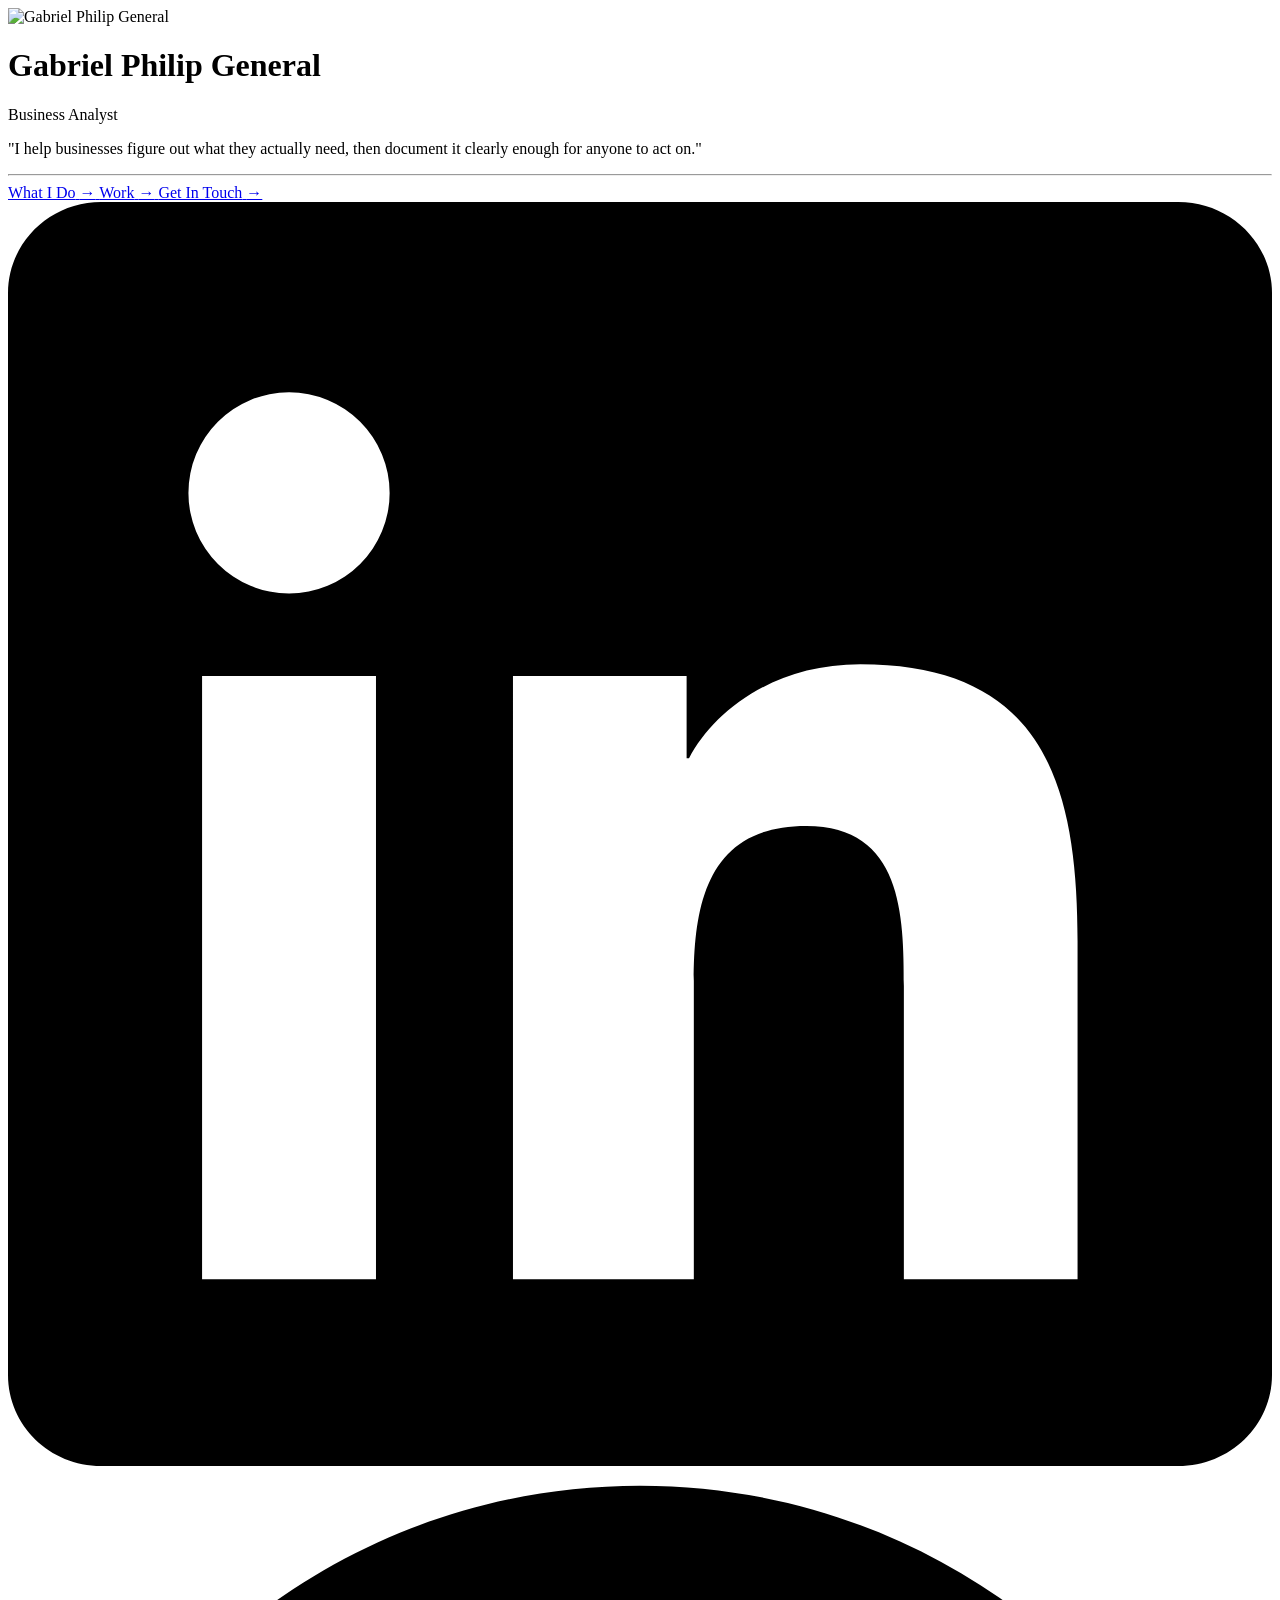
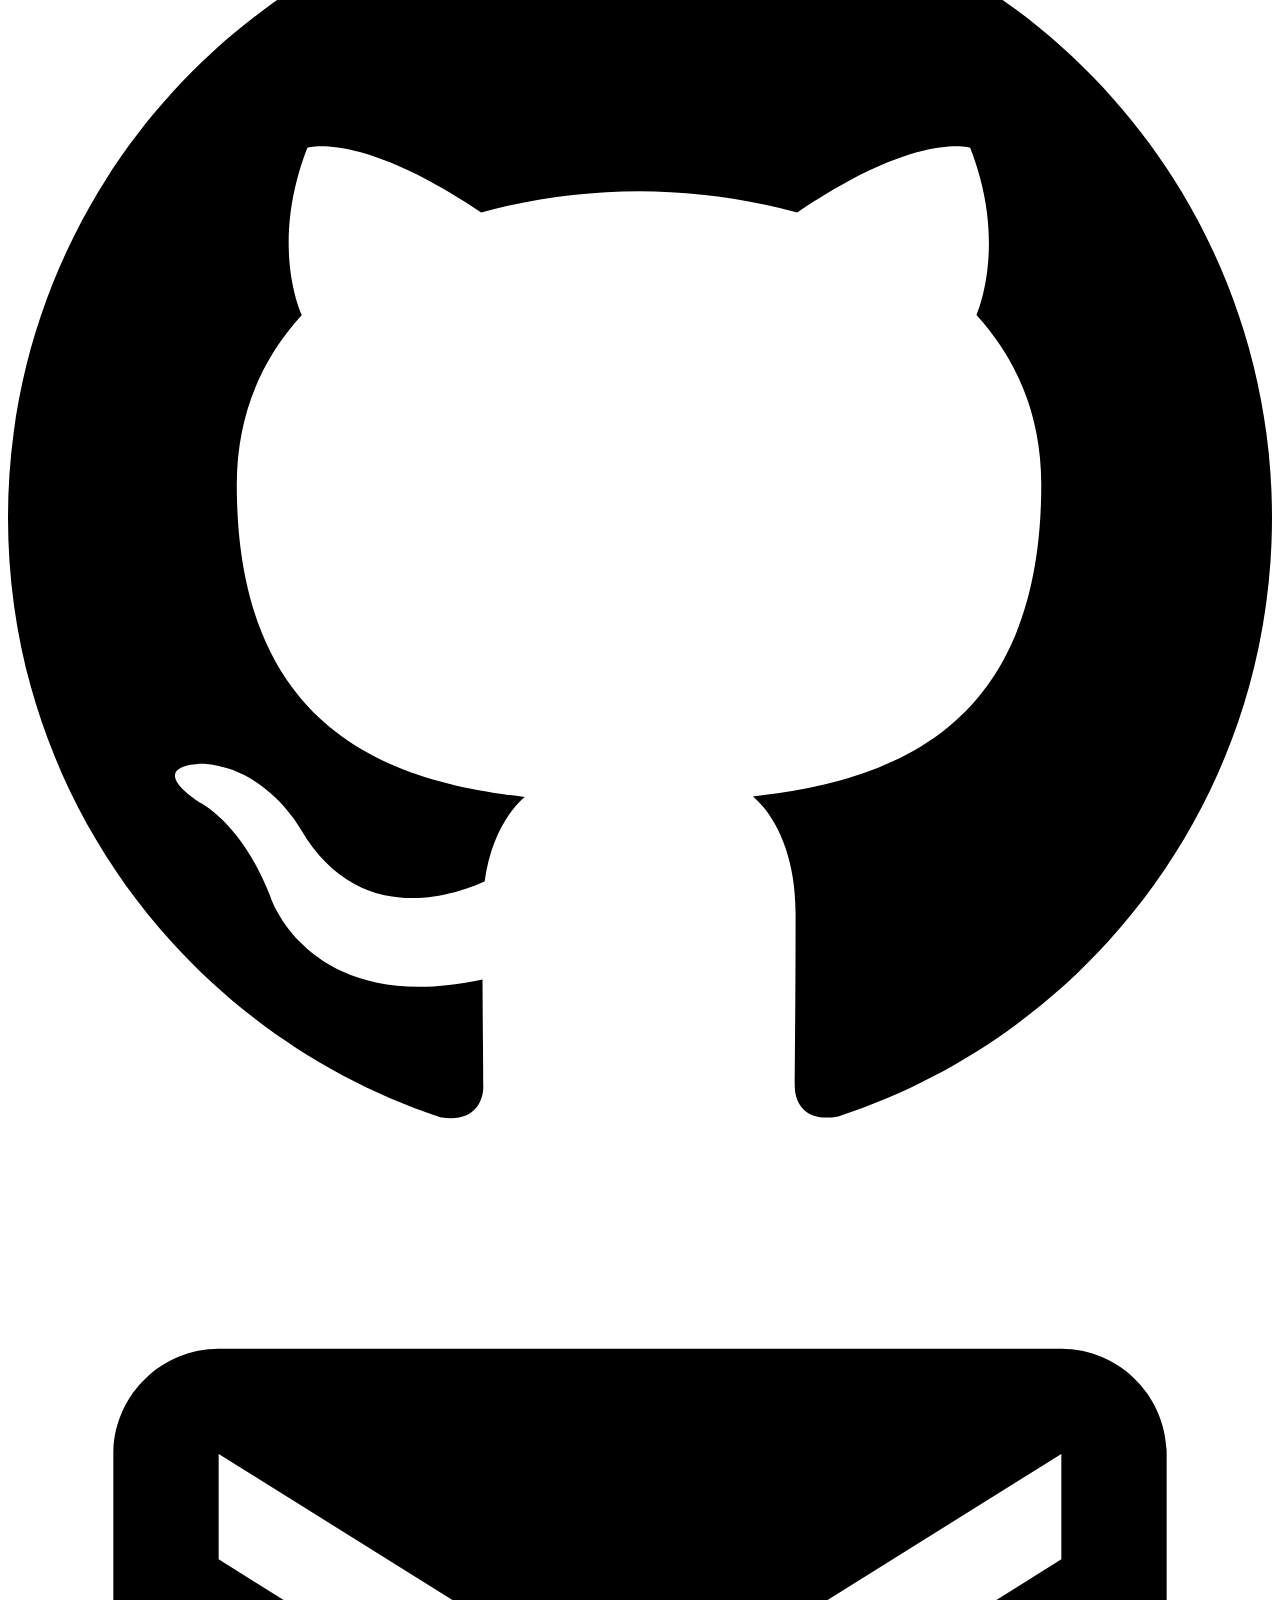
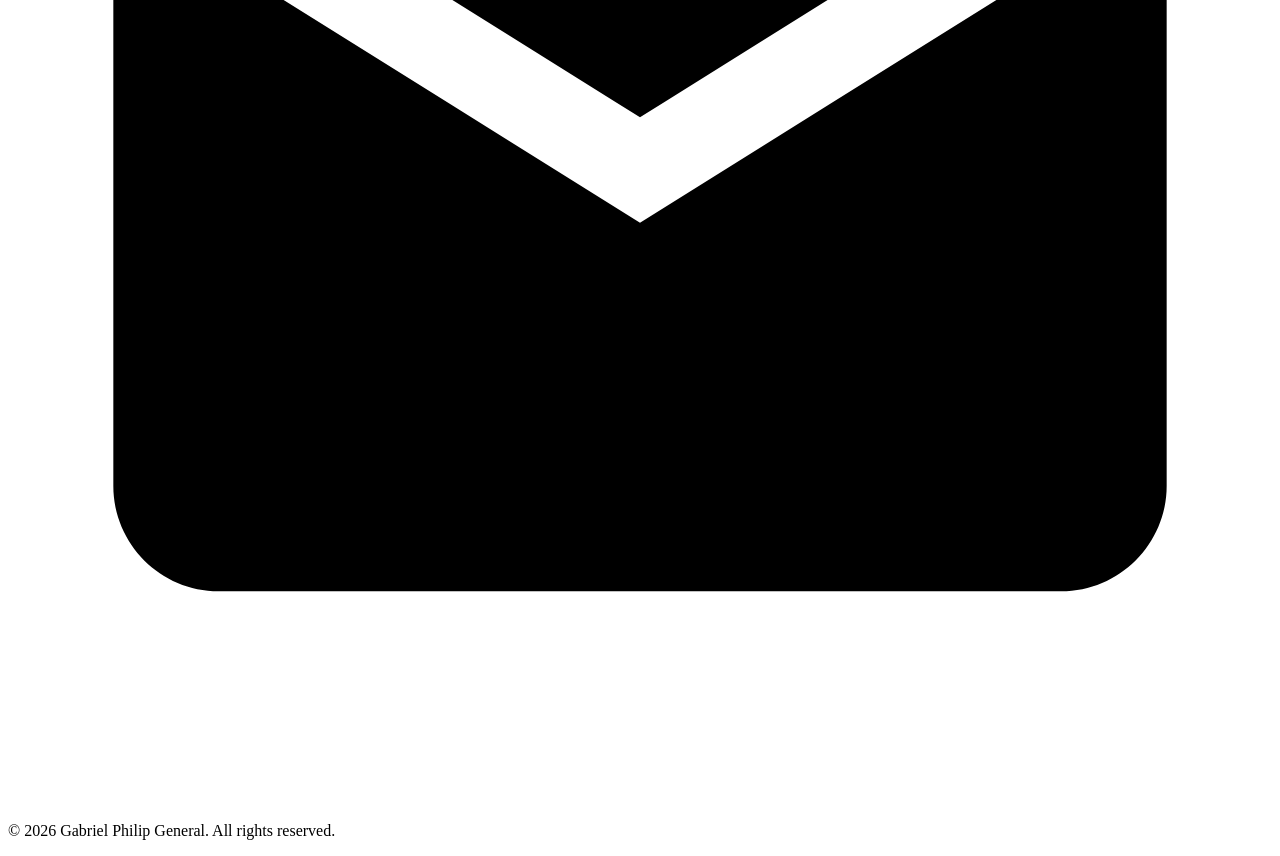
==== index.html @ 2a5e3ab5 "Update index.html" ====
<!doctype html>
<!-- Tells the browser: "This is a modern HTML5 page." Always the first line. -->

<html lang="en">
  <!-- lang="en" helps screen readers and search engines know the page language. -->

  <head>
    <!-- Everything in <head> is invisible to the user but important for the browser. -->

    <meta charset="UTF-8" />
    <!-- Makes sure special characters (like & or ©) display correctly. -->

    <meta name="viewport" content="width=device-width, initial-scale=1.0" />
    <!-- This is the key to mobile optimization. Without it, phones zoom out and
       show a shrunken desktop version. This tells the browser: match the screen width. -->

    <title>Gab Webfolio</title>
    <!-- What appears on the browser tab. -->

    <!-- FAVICON: the small icon on the browser tab next to your title.
       Place your icon file in the same folder as index.html.
       Recommended size: 32x32px or 64x64px.
       Free tools to make one: favicon.io or realfavicongenerator.net
       If using a .ico file instead, change type to "image/x-icon" and href to "favicon.ico" -->
    <link
      rel="icon"
      type="image/png"
      href="favicon_node/favicon-32x32.png"
    />

    <!-- PERFORMANCE: preconnect tells the browser to open a connection to Google's
       font servers early — before it even starts downloading the fonts.
       This shaves off a chunk of load time on first visit.
       crossorigin is required on the second one because fonts are loaded
       from a different subdomain (gstatic vs googleapis). -->
    <link rel="preconnect" href="https://fonts.googleapis.com" />
    <link rel="preconnect" href="https://fonts.gstatic.com" crossorigin />

    <!-- Google Fonts: loads two fonts from the web.
       DM Mono  → used for name, role, and links (precise, technical)
       DM Sans  → used for the bio (warmer, more readable)
       display=swap means the browser shows text in a fallback font immediately
       while the custom font loads, instead of showing nothing. -->
    <link
      href="https://fonts.googleapis.com/css2?family=DM+Mono:wght@300;400;500&family=DM+Sans:wght@300;400;500&display=swap"
      rel="stylesheet"
    />

    <!-- Links this HTML file to our stylesheet. The browser reads this
       and applies all the visual styles from style.css. -->
    <link rel="stylesheet" href="style.css" />
  </head>

  <body>
    <!-- .page is the full-screen wrapper. It centers the card
       both vertically and horizontally using Flexbox (see style.css). -->
    <div class="page">
      <!-- .card is the white/gray box that holds all the content. -->
      <div class="card">
        <!-- AVATAR -->
        <!-- Replace "your-photo.jpg" with your actual photo filename.
           The photo should be in the same folder as this index.html file. -->
        <div class="avatar-wrap">
          <img
            class="avatar"
            src="images/general-headshot.webp"
            fetchpriority="high"
            alt="Gabriel Philip General"
          />
        </div>

        <!-- IDENTITY -->
        <h1 class="name">Gabriel Philip General</h1>
        <p class="role">Business Analyst</p>
        <!-- Note: &amp; is how you write "&" in HTML so the browser doesn't misread it. -->

        <!-- BIO -->
        <p class="bio">
          "I help businesses figure out what they actually need, then document it clearly enough for anyone to act on."
        </p>

        <!-- Horizontal line used as a visual separator between bio and links. -->
        <hr class="divider" />

        <!-- NAV LINKS -->
        <!-- <nav> is a semantic HTML tag. It tells the browser (and screen readers)
           that these are navigation links — not just random text.
           target="_blank" opens the link in a new tab.
           rel="noopener noreferrer" is a security best practice — always pair
           it with target="_blank" to prevent the new tab from accessing your page. -->
        <nav class="nav">
          <a href="what-i-do.html" class="nav-link">
            <span>What I Do</span>
            <span class="arrow">→</span>
          </a>
          <a
            href="https://www.notion.so/gabgeneral/Inside-the-Process-34de05f6a1698034b65dfde21565fe50?source=copy_link" target="_blank" rel="noopener noreferrer"
            class="nav-link"
          >
            <span>Work</span>
            <span class="arrow">→</span>
          </a>
          <a href="https://tally.so/r/D4EY4N" rel="noopener noreferrer" class="nav-link">
            <span>Get In Touch</span>
            <span class="arrow">→</span>
          </a>
        </nav>

        <!-- SOCIAL ICONS -->
        <!-- Each icon is an SVG (Scalable Vector Graphic) — basically a mini drawing
           made of code. They scale perfectly on any screen size without blurring.
           aria-label makes them accessible to screen readers. -->
        <div class="socials">
          <a
            href="https://www.linkedin.com/in/gab-general/"
            class="social-link"
            aria-label="LinkedIn"
            target="_blank"
            alt="LinkedIn button"
            rel="noopener noreferrer"
          >
            <svg viewBox="0 0 24 24" xmlns="http://www.w3.org/2000/svg">
              <path
                d="M20.447 20.452H17.01v-5.569c0-1.327-.024-3.037-1.852-3.037-1.853 0-2.136 1.445-2.136 2.939v5.667H9.588V9h3.297v1.561h.046c.459-.869 1.58-1.784 3.253-1.784 3.481 0 4.124 2.291 4.124 5.269v6.406zM5.337 7.433a1.91 1.91 0 1 1 0-3.82 1.91 1.91 0 0 1 0 3.82zm1.65 13.019H3.685V9h3.302v11.452zM22.225 0H1.771C.792 0 0 .774 0 1.729v20.542C0 23.227.792 24 1.771 24h20.451C23.2 24 24 23.227 24 22.271V1.729C24 .774 23.2 0 22.222 0h.003z"
              />
            </svg>
          </a>

          <a
            href="https://github.com/gab-in-tech"
            class="social-link"
            aria-label="GitHub"
            target="_blank"
            alt="GitHub button"
            rel="noopener noreferrer"
          >
            <svg viewBox="0 0 24 24" xmlns="http://www.w3.org/2000/svg">
              <path
                d="M12 .297c-6.63 0-12 5.373-12 12 0 5.303 3.438 9.8 8.205 11.385.6.113.82-.258.82-.577 0-.285-.01-1.04-.015-2.04-3.338.724-4.042-1.61-4.042-1.61C4.422 18.07 3.633 17.7 3.633 17.7c-1.087-.744.084-.729.084-.729 1.205.084 1.838 1.236 1.838 1.236 1.07 1.835 2.809 1.305 3.495.998.108-.776.417-1.305.76-1.605-2.665-.3-5.466-1.332-5.466-5.93 0-1.31.465-2.38 1.235-3.22-.135-.303-.54-1.523.105-3.176 0 0 1.005-.322 3.3 1.23.96-.267 1.98-.399 3-.405 1.02.006 2.04.138 3 .405 2.28-1.552 3.285-1.23 3.285-1.23.645 1.653.24 2.873.12 3.176.765.84 1.23 1.91 1.23 3.22 0 4.61-2.805 5.625-5.475 5.92.42.36.81 1.096.81 2.22 0 1.606-.015 2.896-.015 3.286 0 .315.21.69.825.57C20.565 22.092 24 17.592 24 12.297c0-6.627-5.373-12-12-12"
              />
            </svg>
          </a>

          <a
            href="mailto:gabxgeneral@gmail.com"
            class="social-link"
            aria-label="Email"
            alt="Email button"
          >
            <svg viewBox="0 0 24 24" xmlns="http://www.w3.org/2000/svg">
              <path
                d="M20 4H4C2.9 4 2 4.9 2 6v12c0 1.1.9 2 2 2h16c1.1 0 2-.9 2-2V6c0-1.1-.9-2-2-2zm0 4-8 5-8-5V6l8 5 8-5v2z"
              />
            </svg>
          </a>
        </div>

        <!-- FOOTER -->
        <p class="footer">
          © 2026 Gabriel Philip General. All rights reserved.
        </p>
      </div>
      <!-- end .card -->
    </div>
    <!-- end .page -->
  </body>
</html>
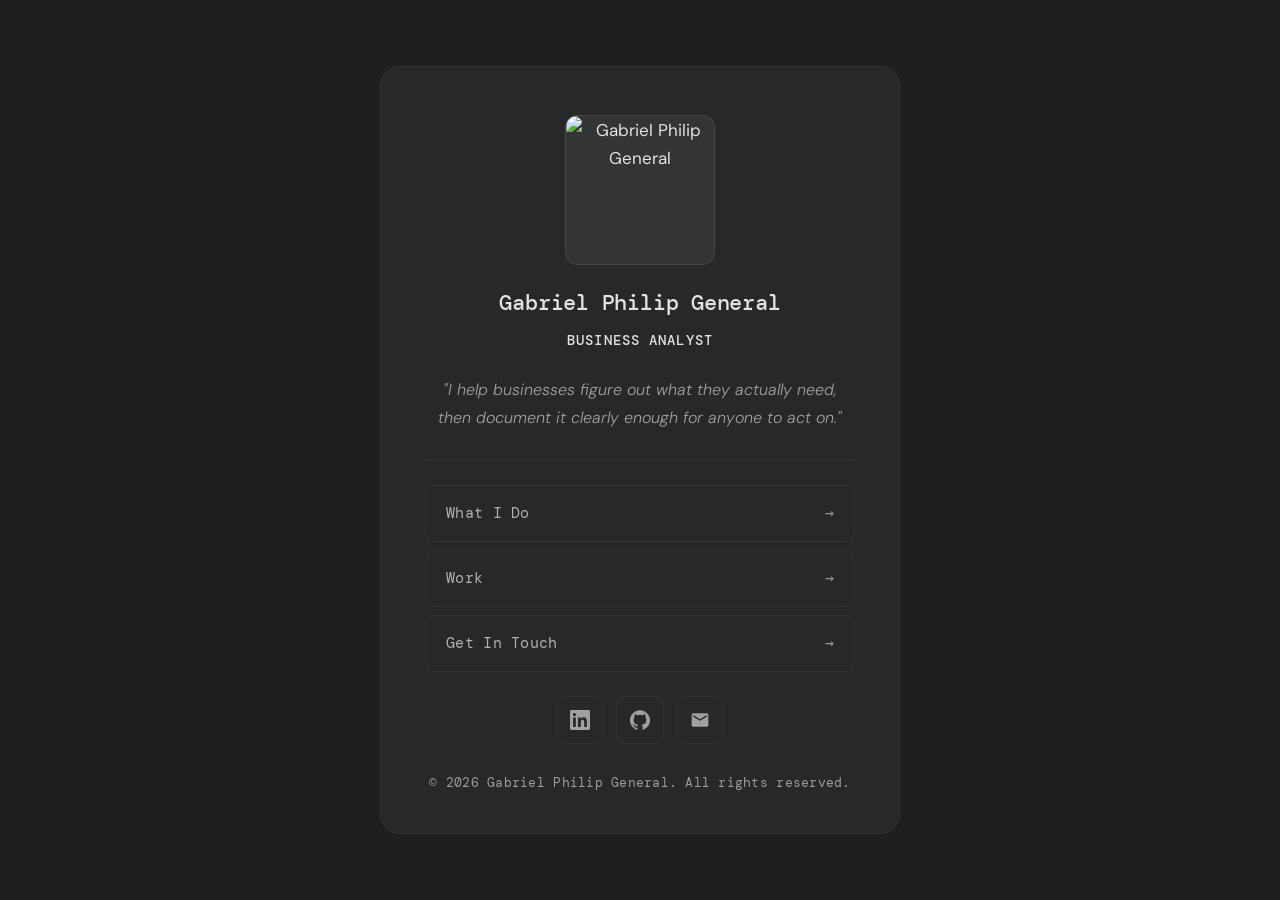
==== commit d9631a53: "Add files via upload" ====
--- a/index.html
+++ b/index.html
@@ -1,167 +1,102 @@
 <!doctype html>
-<!-- Tells the browser: "This is a modern HTML5 page." Always the first line. -->
+<html lang="en">
+<head>
+  <meta charset="utf-8" />
+  <meta name="viewport" content="width=device-width, initial-scale=1" />
+  <title>Gabriel Philip General | Business Analyst</title>
+  <meta name="description" content="Gabriel Philip General is a Business Analyst who helps businesses figure out what they need, then documents it clearly enough for anyone to act on." />
+  <link rel="canonical" href="https://gab-webfolio.pages.dev/" />
+  <meta name="color-scheme" content="dark" />
+  <meta name="theme-color" content="#1e1f20" />
 
-<html lang="en">
-  <!-- lang="en" helps screen readers and search engines know the page language. -->
+  <!-- Open Graph: the preview card shown when the link is shared -->
+  <meta property="og:type" content="website" />
+  <meta property="og:url" content="https://gab-webfolio.pages.dev/" />
+  <meta property="og:title" content="Gabriel Philip General | Business Analyst" />
+  <meta property="og:description" content="Helping businesses figure out what they need, then documenting it clearly enough for anyone to act on." />
+  <meta property="og:image" content="https://gab-webfolio.pages.dev/images/og-card.png" />
+  <meta property="og:image:alt" content="Gabriel Philip General, Business Analyst" />
+  <meta name="twitter:card" content="summary_large_image" />
 
-  <head>
-    <!-- Everything in <head> is invisible to the user but important for the browser. -->
+  <link rel="icon" type="image/png" sizes="32x32" href="favicon_node/favicon-32x32.png" />
+  <link rel="icon" type="image/png" sizes="16x16" href="favicon_node/favicon-16x16.png" />
+  <link rel="apple-touch-icon" sizes="180x180" href="favicon_node/apple-touch-icon.png" />
+  <link rel="manifest" href="favicon_node/site.webmanifest" />
 
-    <meta charset="UTF-8" />
-    <!-- Makes sure special characters (like & or ©) display correctly. -->
+  <link rel="preconnect" href="https://fonts.googleapis.com" />
+  <link rel="preconnect" href="https://fonts.gstatic.com" crossorigin />
+  <link href="https://fonts.googleapis.com/css2?family=DM+Mono:wght@400;500&family=DM+Sans:wght@300;400;500&display=swap" rel="stylesheet" />
+  <link rel="stylesheet" href="base.css" />
+  <link rel="stylesheet" href="style.css" />
 
-    <meta name="viewport" content="width=device-width, initial-scale=1.0" />
-    <!-- This is the key to mobile optimization. Without it, phones zoom out and
-       show a shrunken desktop version. This tells the browser: match the screen width. -->
+  <!-- Structured data: lets search engines and AI tools read who you are without guessing -->
+  <script type="application/ld+json">
+    {
+      "@context": "https://schema.org",
+      "@type": "Person",
+      "name": "Gabriel Philip General",
+      "jobTitle": "Business Analyst",
+      "url": "https://gab-webfolio.pages.dev/",
+      "sameAs": [
+        "https://www.linkedin.com/in/gab-general/",
+        "https://github.com/gab-in-tech"
+      ]
+    }
+  </script>
+</head>
+<body>
+  <main class="page">
+    <div class="card">
+      <div class="avatar-wrap">
+        <img class="avatar" src="images/general-headshot.webp" width="150" height="150" fetchpriority="high" alt="Gabriel Philip General" />
+      </div>
 
-    <title>Gab Webfolio</title>
-    <!-- What appears on the browser tab. -->
+      <h1 class="name">Gabriel Philip General</h1>
+      <p class="role">Business Analyst</p>
 
-    <!-- FAVICON: the small icon on the browser tab next to your title.
-       Place your icon file in the same folder as index.html.
-       Recommended size: 32x32px or 64x64px.
-       Free tools to make one: favicon.io or realfavicongenerator.net
-       If using a .ico file instead, change type to "image/x-icon" and href to "favicon.ico" -->
-    <link
-      rel="icon"
-      type="image/png"
-      href="favicon_node/favicon-32x32.png"
-    />
+      <p class="bio">
+        "I help businesses figure out what they actually need, then document it clearly enough for anyone to act on."
+      </p>
 
-    <!-- PERFORMANCE: preconnect tells the browser to open a connection to Google's
-       font servers early — before it even starts downloading the fonts.
-       This shaves off a chunk of load time on first visit.
-       crossorigin is required on the second one because fonts are loaded
-       from a different subdomain (gstatic vs googleapis). -->
-    <link rel="preconnect" href="https://fonts.googleapis.com" />
-    <link rel="preconnect" href="https://fonts.gstatic.com" crossorigin />
+      <hr class="divider" />
 
-    <!-- Google Fonts: loads two fonts from the web.
-       DM Mono  → used for name, role, and links (precise, technical)
-       DM Sans  → used for the bio (warmer, more readable)
-       display=swap means the browser shows text in a fallback font immediately
-       while the custom font loads, instead of showing nothing. -->
-    <link
-      href="https://fonts.googleapis.com/css2?family=DM+Mono:wght@300;400;500&family=DM+Sans:wght@300;400;500&display=swap"
-      rel="stylesheet"
-    />
+      <!-- target="_blank" always pairs with rel="noopener noreferrer" -->
+      <nav class="nav">
+        <a href="what-i-do.html" class="nav-link">
+          <span>What I Do</span>
+          <span class="arrow" aria-hidden="true">&rarr;</span>
+        </a>
+        <a href="https://www.notion.so/gabgeneral/Inside-the-Process-34de05f6a1698034b65dfde21565fe50?source=copy_link" target="_blank" rel="noopener noreferrer" class="nav-link">
+          <span>Work</span>
+          <span class="arrow" aria-hidden="true">&rarr;</span>
+        </a>
+        <a href="https://tally.so/r/D4EY4N" class="nav-link">
+          <span>Get In Touch</span>
+          <span class="arrow" aria-hidden="true">&rarr;</span>
+        </a>
+      </nav>
 
-    <!-- Links this HTML file to our stylesheet. The browser reads this
-       and applies all the visual styles from style.css. -->
-    <link rel="stylesheet" href="style.css" />
-  </head>
+      <!-- Icons are inline SVG. The link carries the accessible name, so the SVG is hidden from screen readers. -->
+      <div class="socials">
+        <a href="https://www.linkedin.com/in/gab-general/" class="social-link" aria-label="LinkedIn" target="_blank" rel="noopener noreferrer">
+          <svg viewBox="0 0 24 24" xmlns="http://www.w3.org/2000/svg" aria-hidden="true" focusable="false">
+            <path d="M20.447 20.452H17.01v-5.569c0-1.327-.024-3.037-1.852-3.037-1.853 0-2.136 1.445-2.136 2.939v5.667H9.588V9h3.297v1.561h.046c.459-.869 1.58-1.784 3.253-1.784 3.481 0 4.124 2.291 4.124 5.269v6.406zM5.337 7.433a1.91 1.91 0 1 1 0-3.82 1.91 1.91 0 0 1 0 3.82zm1.65 13.019H3.685V9h3.302v11.452zM22.225 0H1.771C.792 0 0 .774 0 1.729v20.542C0 23.227.792 24 1.771 24h20.451C23.2 24 24 23.227 24 22.271V1.729C24 .774 23.2 0 22.222 0h.003z" />
+          </svg>
+        </a>
+        <a href="https://github.com/gab-in-tech" class="social-link" aria-label="GitHub" target="_blank" rel="noopener noreferrer">
+          <svg viewBox="0 0 24 24" xmlns="http://www.w3.org/2000/svg" aria-hidden="true" focusable="false">
+            <path d="M12 .297c-6.63 0-12 5.373-12 12 0 5.303 3.438 9.8 8.205 11.385.6.113.82-.258.82-.577 0-.285-.01-1.04-.015-2.04-3.338.724-4.042-1.61-4.042-1.61C4.422 18.07 3.633 17.7 3.633 17.7c-1.087-.744.084-.729.084-.729 1.205.084 1.838 1.236 1.838 1.236 1.07 1.835 2.809 1.305 3.495.998.108-.776.417-1.305.76-1.605-2.665-.3-5.466-1.332-5.466-5.93 0-1.31.465-2.38 1.235-3.22-.135-.303-.54-1.523.105-3.176 0 0 1.005-.322 3.3 1.23.96-.267 1.98-.399 3-.405 1.02.006 2.04.138 3 .405 2.28-1.552 3.285-1.23 3.285-1.23.645 1.653.24 2.873.12 3.176.765.84 1.23 1.91 1.23 3.22 0 4.61-2.805 5.625-5.475 5.92.42.36.81 1.096.81 2.22 0 1.606-.015 2.896-.015 3.286 0 .315.21.69.825.57C20.565 22.092 24 17.592 24 12.297c0-6.627-5.373-12-12-12" />
+          </svg>
+        </a>
+        <a href="mailto:gabxgeneral@gmail.com" class="social-link" aria-label="Email">
+          <svg viewBox="0 0 24 24" xmlns="http://www.w3.org/2000/svg" aria-hidden="true" focusable="false">
+            <path d="M20 4H4C2.9 4 2 4.9 2 6v12c0 1.1.9 2 2 2h16c1.1 0 2-.9 2-2V6c0-1.1-.9-2-2-2zm0 4-8 5-8-5V6l8 5 8-5v2z" />
+          </svg>
+        </a>
+      </div>
 
-  <body>
-    <!-- .page is the full-screen wrapper. It centers the card
-       both vertically and horizontally using Flexbox (see style.css). -->
-    <div class="page">
-      <!-- .card is the white/gray box that holds all the content. -->
-      <div class="card">
-        <!-- AVATAR -->
-        <!-- Replace "your-photo.jpg" with your actual photo filename.
-           The photo should be in the same folder as this index.html file. -->
-        <div class="avatar-wrap">
-          <img
-            class="avatar"
-            src="images/general-headshot.webp"
-            fetchpriority="high"
-            alt="Gabriel Philip General"
-          />
-        </div>
-
-        <!-- IDENTITY -->
-        <h1 class="name">Gabriel Philip General</h1>
-        <p class="role">Business Analyst</p>
-        <!-- Note: &amp; is how you write "&" in HTML so the browser doesn't misread it. -->
-
-        <!-- BIO -->
-        <p class="bio">
-          "I help businesses figure out what they actually need, then document it clearly enough for anyone to act on."
-        </p>
-
-        <!-- Horizontal line used as a visual separator between bio and links. -->
-        <hr class="divider" />
-
-        <!-- NAV LINKS -->
-        <!-- <nav> is a semantic HTML tag. It tells the browser (and screen readers)
-           that these are navigation links — not just random text.
-           target="_blank" opens the link in a new tab.
-           rel="noopener noreferrer" is a security best practice — always pair
-           it with target="_blank" to prevent the new tab from accessing your page. -->
-        <nav class="nav">
-          <a href="what-i-do.html" class="nav-link">
-            <span>What I Do</span>
-            <span class="arrow">→</span>
-          </a>
-          <a
-            href="https://www.notion.so/gabgeneral/Inside-the-Process-34de05f6a1698034b65dfde21565fe50?source=copy_link" target="_blank" rel="noopener noreferrer"
-            class="nav-link"
-          >
-            <span>Work</span>
-            <span class="arrow">→</span>
-          </a>
-          <a href="https://tally.so/r/D4EY4N" rel="noopener noreferrer" class="nav-link">
-            <span>Get In Touch</span>
-            <span class="arrow">→</span>
-          </a>
-        </nav>
-
-        <!-- SOCIAL ICONS -->
-        <!-- Each icon is an SVG (Scalable Vector Graphic) — basically a mini drawing
-           made of code. They scale perfectly on any screen size without blurring.
-           aria-label makes them accessible to screen readers. -->
-        <div class="socials">
-          <a
-            href="https://www.linkedin.com/in/gab-general/"
-            class="social-link"
-            aria-label="LinkedIn"
-            target="_blank"
-            alt="LinkedIn button"
-            rel="noopener noreferrer"
-          >
-            <svg viewBox="0 0 24 24" xmlns="http://www.w3.org/2000/svg">
-              <path
-                d="M20.447 20.452H17.01v-5.569c0-1.327-.024-3.037-1.852-3.037-1.853 0-2.136 1.445-2.136 2.939v5.667H9.588V9h3.297v1.561h.046c.459-.869 1.58-1.784 3.253-1.784 3.481 0 4.124 2.291 4.124 5.269v6.406zM5.337 7.433a1.91 1.91 0 1 1 0-3.82 1.91 1.91 0 0 1 0 3.82zm1.65 13.019H3.685V9h3.302v11.452zM22.225 0H1.771C.792 0 0 .774 0 1.729v20.542C0 23.227.792 24 1.771 24h20.451C23.2 24 24 23.227 24 22.271V1.729C24 .774 23.2 0 22.222 0h.003z"
-              />
-            </svg>
-          </a>
-
-          <a
-            href="https://github.com/gab-in-tech"
-            class="social-link"
-            aria-label="GitHub"
-            target="_blank"
-            alt="GitHub button"
-            rel="noopener noreferrer"
-          >
-            <svg viewBox="0 0 24 24" xmlns="http://www.w3.org/2000/svg">
-              <path
-                d="M12 .297c-6.63 0-12 5.373-12 12 0 5.303 3.438 9.8 8.205 11.385.6.113.82-.258.82-.577 0-.285-.01-1.04-.015-2.04-3.338.724-4.042-1.61-4.042-1.61C4.422 18.07 3.633 17.7 3.633 17.7c-1.087-.744.084-.729.084-.729 1.205.084 1.838 1.236 1.838 1.236 1.07 1.835 2.809 1.305 3.495.998.108-.776.417-1.305.76-1.605-2.665-.3-5.466-1.332-5.466-5.93 0-1.31.465-2.38 1.235-3.22-.135-.303-.54-1.523.105-3.176 0 0 1.005-.322 3.3 1.23.96-.267 1.98-.399 3-.405 1.02.006 2.04.138 3 .405 2.28-1.552 3.285-1.23 3.285-1.23.645 1.653.24 2.873.12 3.176.765.84 1.23 1.91 1.23 3.22 0 4.61-2.805 5.625-5.475 5.92.42.36.81 1.096.81 2.22 0 1.606-.015 2.896-.015 3.286 0 .315.21.69.825.57C20.565 22.092 24 17.592 24 12.297c0-6.627-5.373-12-12-12"
-              />
-            </svg>
-          </a>
-
-          <a
-            href="mailto:gabxgeneral@gmail.com"
-            class="social-link"
-            aria-label="Email"
-            alt="Email button"
-          >
-            <svg viewBox="0 0 24 24" xmlns="http://www.w3.org/2000/svg">
-              <path
-                d="M20 4H4C2.9 4 2 4.9 2 6v12c0 1.1.9 2 2 2h16c1.1 0 2-.9 2-2V6c0-1.1-.9-2-2-2zm0 4-8 5-8-5V6l8 5 8-5v2z"
-              />
-            </svg>
-          </a>
-        </div>
-
-        <!-- FOOTER -->
-        <p class="footer">
-          © 2026 Gabriel Philip General. All rights reserved.
-        </p>
-      </div>
-      <!-- end .card -->
+      <p class="footer">&copy; 2026 Gabriel Philip General. All rights reserved.</p>
     </div>
-    <!-- end .page -->
-  </body>
+  </main>
+</body>
 </html>
--- a/base.css
+++ b/base.css
@@ -0,0 +1,141 @@
+/* Shared by every page. Page stylesheets only add what differs. */
+
+:root {
+  color-scheme: dark;
+  --bg: #1e1f20;
+  --surface: #272829;
+  --border: #333435;
+  --border-mid: #444546;
+  --text-1: #e2e2e0;
+  --text-2: #a0a09e;
+  --text-3: #9c9c9a;
+}
+
+*,
+::after,
+::before {
+  box-sizing: border-box;
+  margin: 0;
+  padding: 0;
+}
+
+html,
+body {
+  min-height: 100%;
+  background-color: var(--bg);
+  color: var(--text-1);
+  font-family: "DM Sans", system-ui, sans-serif;
+  font-size: 17px;
+  line-height: 1.65;
+  -webkit-font-smoothing: antialiased;
+}
+
+[hidden] {
+  display: none !important;
+}
+
+.visually-hidden {
+  position: absolute;
+  width: 1px;
+  height: 1px;
+  padding: 0;
+  margin: -1px;
+  overflow: hidden;
+  clip: rect(0, 0, 0, 0);
+  white-space: nowrap;
+  border: 0;
+}
+
+.page {
+  min-height: 100vh;
+  min-height: 100dvh;
+  display: flex;
+  justify-content: center;
+  padding: 48px 24px;
+}
+
+.card {
+  width: 100%;
+  background: var(--surface);
+  border: 1px solid var(--border);
+  border-radius: 20px;
+}
+
+.avatar-wrap {
+  margin-bottom: 20px;
+}
+
+.avatar {
+  width: 150px;
+  height: 150px;
+  border-radius: 12px;
+  object-fit: cover;
+  object-position: top;
+  border: 1px solid var(--border-mid);
+  display: block;
+  margin: 0 auto;
+  background: var(--border);
+}
+
+.name {
+  font-family: "DM Mono", monospace;
+  font-size: 22px;
+  font-weight: 500;
+  letter-spacing: -0.01em;
+  margin-bottom: 8px;
+}
+
+.role {
+  font-family: "DM Mono", monospace;
+  font-size: 14px;
+  font-weight: 500;
+  letter-spacing: 0.08em;
+  text-transform: uppercase;
+  margin-bottom: 14px;
+}
+
+.divider {
+  border: none;
+  border-top: 1px solid var(--border);
+}
+
+.footer {
+  font-family: "DM Mono", monospace;
+  font-size: 13px;
+  letter-spacing: 0.02em;
+  color: var(--text-3);
+}
+
+@media (max-width: 540px) {
+  .card {
+    border-radius: 16px;
+  }
+  .name {
+    font-size: 20px;
+  }
+}
+
+@media (prefers-reduced-motion: reduce) {
+  *,
+  ::after,
+  ::before {
+    transition-duration: 0.01ms !important;
+    animation-duration: 0.01ms !important;
+  }
+}
+
+@media print {
+  *,
+  ::after,
+  ::before {
+    background: #fff !important;
+    color: #000 !important;
+  }
+  .scroll-btn,
+  .home-btn {
+    display: none !important;
+  }
+  .card {
+    border: 0;
+  }
+}
--- a/style.css
+++ b/style.css
@@ -0,0 +1,133 @@
+/* Home page only. Shared styles live in base.css. */
+
+:root {
+  --link-idle: #b0b0ae;
+  --link-hover: #e2e2e0;
+}
+
+.page {
+  align-items: center;
+}
+
+.card {
+  max-width: 520px;
+  padding: 48px 44px 40px;
+  text-align: center;
+}
+
+.role {
+  margin-bottom: 24px;
+}
+
+.bio {
+  font-size: 16px;
+  font-style: italic;
+  font-weight: 300;
+  line-height: 1.75;
+  color: var(--text-2);
+  margin-bottom: 28px;
+}
+
+.divider {
+  margin-bottom: 24px;
+}
+
+.nav {
+  display: flex;
+  flex-direction: column;
+  gap: 8px;
+  margin-bottom: 24px;
+}
+
+.nav-link {
+  display: flex;
+  align-items: center;
+  justify-content: space-between;
+  padding: 15px 20px;
+  border: 1px solid var(--border);
+  border-radius: 10px;
+  color: var(--link-idle);
+  font-family: "DM Mono", monospace;
+  font-size: 15px;
+  font-weight: 400;
+  letter-spacing: 0.02em;
+  text-decoration: none;
+  transition: border-color 0.18s, color 0.18s, background 0.18s;
+}
+
+.nav-link:hover {
+  border-color: var(--border-mid);
+  color: var(--link-hover);
+  background: rgba(255, 255, 255, 0.03);
+}
+
+.nav-link:focus-visible {
+  outline: 2px solid var(--text-2);
+  outline-offset: 3px;
+  border-color: var(--border-mid);
+  color: var(--link-hover);
+}
+
+.arrow {
+  color: var(--text-3);
+  transition: transform 0.18s, color 0.18s;
+}
+
+.nav-link:hover .arrow {
+  transform: translateX(3px);
+  color: var(--text-2);
+}
+
+.socials {
+  display: flex;
+  justify-content: center;
+  gap: 12px;
+  margin-bottom: 28px;
+}
+
+.social-link {
+  display: flex;
+  align-items: center;
+  justify-content: center;
+  width: 48px;
+  height: 48px;
+  border: 1px solid var(--border);
+  border-radius: 10px;
+  color: var(--text-2);
+  text-decoration: none;
+  transition: border-color 0.18s, color 0.18s;
+}
+
+.social-link:hover {
+  border-color: var(--border-mid);
+  color: var(--text-1);
+}
+
+.social-link:focus-visible {
+  outline: 2px solid var(--text-2);
+  outline-offset: 3px;
+  border-color: var(--border-mid);
+  color: var(--text-1);
+}
+
+.social-link svg {
+  width: 20px;
+  height: 20px;
+  fill: currentColor;
+}
+
+@media (max-width: 540px) {
+  .page {
+    padding: 24px 16px;
+  }
+  .card {
+    padding: 36px 28px 32px;
+  }
+  .role {
+    font-size: 15px;
+  }
+  .nav-link {
+    padding: 15px 18px;
+    font-size: 14px;
+  }
+}
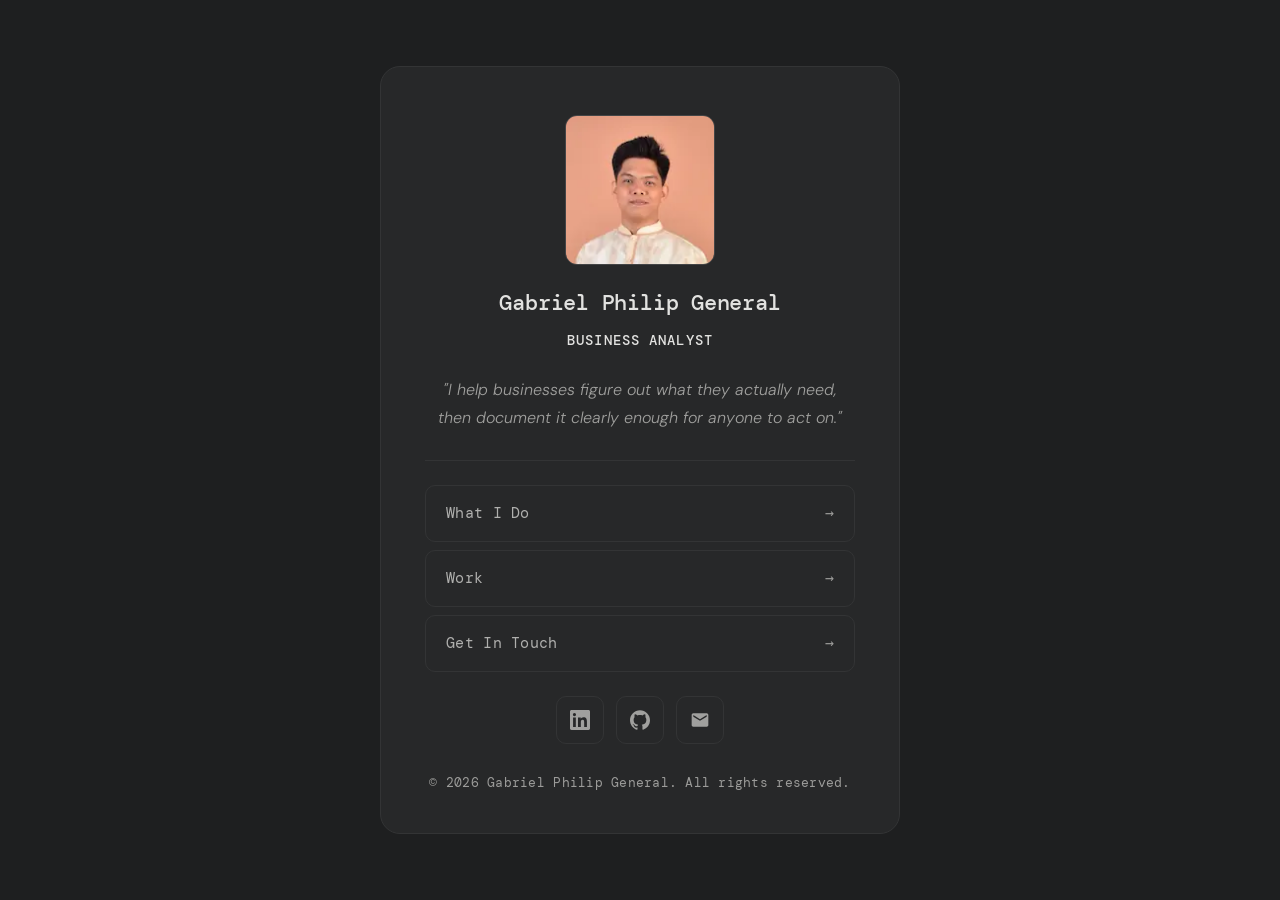
==== commit 684afdd6: "Add files via upload" ====
--- a/index.html
+++ b/index.html
@@ -23,8 +23,8 @@
   <link rel="apple-touch-icon" sizes="180x180" href="favicon_node/apple-touch-icon.png" />
   <link rel="manifest" href="favicon_node/site.webmanifest" />
 
-  <link rel="preconnect" href="https://fonts.googleapis.com" />
-  <link rel="preconnect" href="https://fonts.gstatic.com" crossorigin />
+  <link rel="preload" href="fonts/dm-sans-latin-wght-normal.woff2" as="font" type="font/woff2" crossorigin />
+  <link rel="preload" href="fonts/dm-mono-latin-500-normal.woff2" as="font" type="font/woff2" crossorigin />
   <link href="https://fonts.googleapis.com/css2?family=DM+Mono:wght@400;500&family=DM+Sans:wght@300;400;500&display=swap" rel="stylesheet" />
   <link rel="stylesheet" href="base.css" />
   <link rel="stylesheet" href="style.css" />
@@ -48,7 +48,13 @@
   <main class="page">
     <div class="card">
       <div class="avatar-wrap">
-        <img class="avatar" src="images/general-headshot.webp" width="150" height="150" fetchpriority="high" alt="Gabriel Philip General" />
+        <img class="avatar"
+     src="images/general-headshot-300.webp"
+     srcset="images/general-headshot-150.webp 150w,
+             images/general-headshot-300.webp 300w,
+             images/general-headshot-450.webp 450w"
+     sizes="150px" width="150" height="150"
+     fetchpriority="high" alt="Gabriel Philip General" />
       </div>
 
       <h1 class="name">Gabriel Philip General</h1>
--- a/base.css
+++ b/base.css
@@ -1,4 +1,22 @@
 /* Shared by every page. Page stylesheets only add what differs. */
+@font-face {
+  font-family: "DM Sans";
+  font-weight: 300 500;
+  font-display: swap;
+  src: url("fonts/dm-sans-latin-wght-normal.woff2") format("woff2");
+}
+@font-face {
+  font-family: "DM Mono";
+  font-weight: 400;
+  font-display: swap;
+  src: url("fonts/dm-mono-latin-400-normal.woff2") format("woff2");
+}
+@font-face {
+  font-family: "DM Mono";
+  font-weight: 500;
+  font-display: swap;
+  src: url("fonts/dm-mono-latin-500-normal.woff2") format("woff2");
+}
 
 :root {
   color-scheme: dark;
--- a/style.css
+++ b/style.css
@@ -1,92 +1,180 @@
-/* Home page only. Shared styles live in base.css. */
+/* Self-hosted fonts (replaces the Google Fonts link) */
+@font-face {
+  font-family: "DM Sans";
+  font-weight: 300 500;
+  font-display: swap;
+  src: url("fonts/dm-sans-latin-wght-normal.woff2") format("woff2");
+}
+@font-face {
+  font-family: "DM Mono";
+  font-weight: 400;
+  font-display: swap;
+  src: url("fonts/dm-mono-latin-400-normal.woff2") format("woff2");
+}
+@font-face {
+  font-family: "DM Mono";
+  font-weight: 500;
+  font-display: swap;
+  src: url("fonts/dm-mono-latin-500-normal.woff2") format("woff2");
+}
 
+.name,
+.role {
+  font-family: "DM Mono", monospace;
+}
+.name,
+body,
+html {
+  color: var(--text-1);
+}
 :root {
+  --bg: #1e1f20;
+  --surface: #272829;
+  --border: #333435;
+  --border-mid: #444546;
+  --text-1: #e2e2e0;
+  --text-2: #a0a09e;
+  --text-3: #9c9c9a;
   --link-idle: #b0b0ae;
   --link-hover: #e2e2e0;
 }
-
+.card,
+.nav-link {
+  border: 1px solid var(--border);
+}
+*,
+::after,
+::before {
+  box-sizing: border-box;
+  margin: 0;
+  padding: 0;
+}
+body,
+html {
+  min-height: 100%;
+  background-color: var(--bg);
+  font-family: "DM Sans", system-ui, sans-serif;
+  font-size: 17px;
+  line-height: 1.65;
+  -webkit-font-smoothing: antialiased;
+}
 .page {
+  min-height: 100vh;
+  display: flex;
   align-items: center;
-}
-
+  justify-content: center;
+  padding: 48px 24px;
+}
 .card {
+  width: 100%;
   max-width: 520px;
+  background: var(--surface);
+  border-radius: 20px;
   padding: 48px 44px 40px;
   text-align: center;
 }
-
+.avatar-wrap {
+  margin-bottom: 20px;
+}
+.avatar {
+  width: 150px;
+  height: 150px;
+  border-radius: 12px;
+  object-fit: cover;
+  object-position: top;
+  border: 1px solid var(--border-mid);
+  display: block;
+  margin: 0 auto;
+  background: var(--border);
+}
+.nav,
+.nav-link,
+.social-link,
+.socials {
+  display: flex;
+}
+.name {
+  font-size: 22px;
+  font-weight: 500;
+  letter-spacing: -0.01em;
+  margin-bottom: 8px;
+}
+.bio {
+  font-weight: 300;
+  color: var(--text-2);
+}
 .role {
+  font-size: 14px;
+  font-weight: 500;
+  color: var(--text-1);
+  letter-spacing: 0.08em;
+  text-transform: uppercase;
   margin-bottom: 24px;
 }
-
+.footer,
+.nav-link {
+  font-family: "DM Mono", monospace;
+  letter-spacing: 0.02em;
+}
 .bio {
   font-size: 16px;
+  line-height: 1.75;
+  margin-bottom: 28px;
   font-style: italic;
-  font-weight: 300;
-  line-height: 1.75;
-  color: var(--text-2);
-  margin-bottom: 28px;
-}
-
+}
+.divider,
+.nav {
+  margin-bottom: 24px;
+}
 .divider {
-  margin-bottom: 24px;
-}
-
+  border: none;
+  border-top: 1px solid var(--border);
+}
 .nav {
-  display: flex;
   flex-direction: column;
   gap: 8px;
-  margin-bottom: 24px;
-}
-
+}
 .nav-link {
-  display: flex;
   align-items: center;
   justify-content: space-between;
   padding: 15px 20px;
-  border: 1px solid var(--border);
   border-radius: 10px;
+  text-decoration: none;
   color: var(--link-idle);
-  font-family: "DM Mono", monospace;
   font-size: 15px;
   font-weight: 400;
-  letter-spacing: 0.02em;
-  text-decoration: none;
-  transition: border-color 0.18s, color 0.18s, background 0.18s;
-}
-
+  transition:
+    border-color 0.18s,
+    color 0.18s,
+    background 0.18s;
+}
 .nav-link:hover {
   border-color: var(--border-mid);
   color: var(--link-hover);
   background: rgba(255, 255, 255, 0.03);
 }
-
 .nav-link:focus-visible {
   outline: 2px solid var(--text-2);
   outline-offset: 3px;
   border-color: var(--border-mid);
   color: var(--link-hover);
 }
-
 .arrow {
   color: var(--text-3);
-  transition: transform 0.18s, color 0.18s;
-}
-
+  transition:
+    transform 0.18s,
+    color 0.18s;
+}
 .nav-link:hover .arrow {
   transform: translateX(3px);
   color: var(--text-2);
 }
-
 .socials {
-  display: flex;
   justify-content: center;
   gap: 12px;
   margin-bottom: 28px;
 }
-
 .social-link {
-  display: flex;
   align-items: center;
   justify-content: center;
   width: 48px;
@@ -95,33 +183,39 @@
   border-radius: 10px;
   color: var(--text-2);
   text-decoration: none;
-  transition: border-color 0.18s, color 0.18s;
-}
-
+  transition:
+    border-color 0.18s,
+    color 0.18s;
+}
 .social-link:hover {
   border-color: var(--border-mid);
   color: var(--text-1);
 }
-
 .social-link:focus-visible {
   outline: 2px solid var(--text-2);
   outline-offset: 3px;
   border-color: var(--border-mid);
   color: var(--text-1);
 }
-
 .social-link svg {
   width: 20px;
   height: 20px;
   fill: currentColor;
 }
-
+.footer {
+  font-size: 13px;
+  color: var(--text-3);
+}
 @media (max-width: 540px) {
   .page {
     padding: 24px 16px;
   }
   .card {
     padding: 36px 28px 32px;
+    border-radius: 16px;
+  }
+  .name {
+    font-size: 20px;
   }
   .role {
     font-size: 15px;
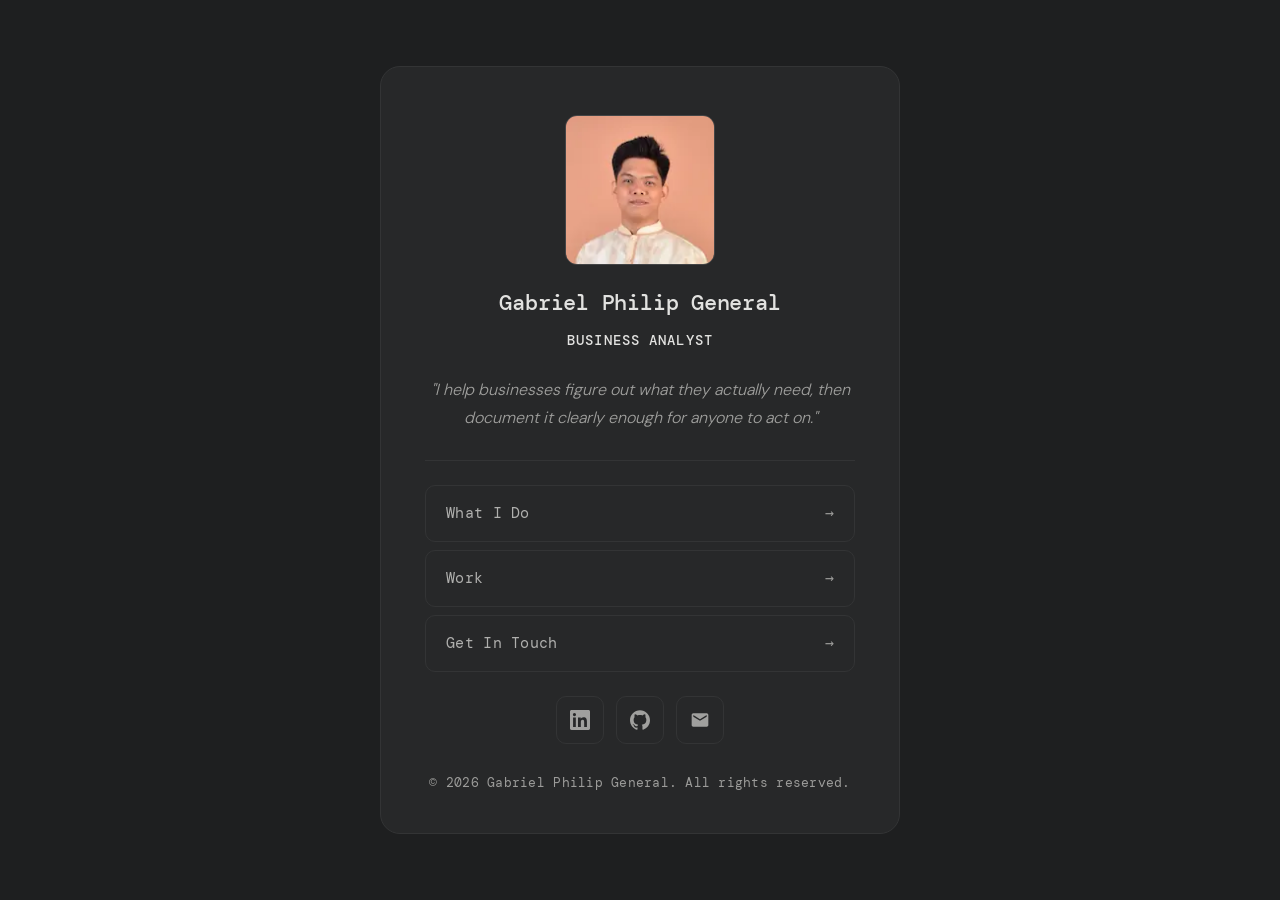
==== commit f6f5ecf3: "Add files via upload" ====
--- a/index.html
+++ b/index.html
@@ -25,7 +25,6 @@
 
   <link rel="preload" href="fonts/dm-sans-latin-wght-normal.woff2" as="font" type="font/woff2" crossorigin />
   <link rel="preload" href="fonts/dm-mono-latin-500-normal.woff2" as="font" type="font/woff2" crossorigin />
-  <link href="https://fonts.googleapis.com/css2?family=DM+Mono:wght@400;500&family=DM+Sans:wght@300;400;500&display=swap" rel="stylesheet" />
   <link rel="stylesheet" href="base.css" />
   <link rel="stylesheet" href="style.css" />
 
